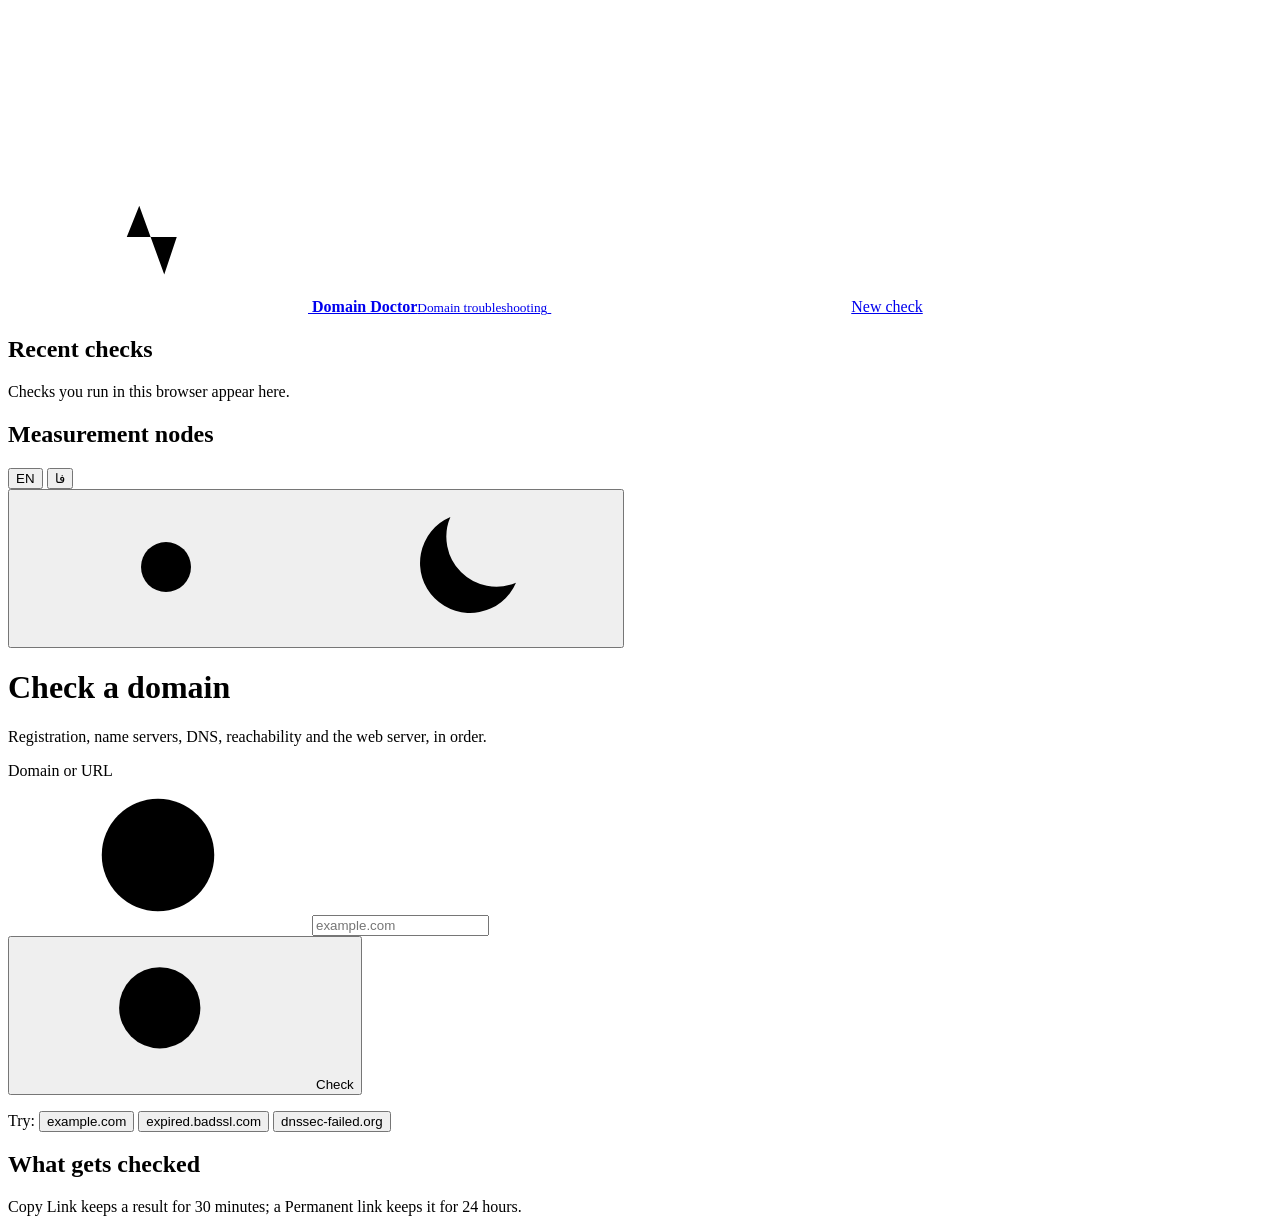
==== web/static/index.html @ 98bd153e "Domain Doctor: layered domain troubleshooting with master/agent probes Registration (RDAP/WHOIS) -> " ====
<!doctype html>
<html lang="en" dir="ltr" data-theme="dark">
<head>
<meta charset="utf-8">
<meta name="viewport" content="width=device-width, initial-scale=1">
<meta name="color-scheme" content="dark light">
<title>Domain Doctor</title>
<link rel="preload" href="/static/fonts/Vazirmatn-wght.woff2" as="font" type="font/woff2" crossorigin>
<link rel="stylesheet" href="/static/style.css">
<link rel="icon" href="data:image/svg+xml,%3Csvg xmlns='http://www.w3.org/2000/svg' viewBox='0 0 32 32'%3E%3Crect width='32' height='32' rx='9' fill='%233288E5'/%3E%3Cpath d='M6 17h5l2.5-6 4 11 2.5-5H26' fill='none' stroke='%23020D13' stroke-width='2.6' stroke-linecap='round' stroke-linejoin='round'/%3E%3C/svg%3E">
</head>
<body>
<svg class="sprite" aria-hidden="true" focusable="false" xmlns="http://www.w3.org/2000/svg">
  <symbol id="i-pulse" viewBox="0 0 24 24"><path d="M3 12h4l2-5 4 11 2-6h6"/></symbol>
  <symbol id="i-plus" viewBox="0 0 24 24"><path d="M12 5v14M5 12h14"/></symbol>
  <symbol id="i-search" viewBox="0 0 24 24"><circle cx="11" cy="11" r="6.5"/><path d="m20 20-4.2-4.2"/></symbol>
  <symbol id="i-globe" viewBox="0 0 24 24"><circle cx="12" cy="12" r="9"/><path d="M3 12h18M12 3c2.5 2.6 3.8 5.6 3.8 9s-1.3 6.4-3.8 9c-2.5-2.6-3.8-5.6-3.8-9S9.5 5.6 12 3z"/></symbol>
  <symbol id="i-id" viewBox="0 0 24 24"><rect x="3" y="5" width="18" height="14" rx="3"/><circle cx="9" cy="11" r="2"/><path d="M6 16c.7-1.3 1.8-2 3-2s2.3.7 3 2M14.5 10h4M14.5 13.5h3"/></symbol>
  <symbol id="i-servers" viewBox="0 0 24 24"><rect x="4" y="4" width="16" height="6.5" rx="2"/><rect x="4" y="13.5" width="16" height="6.5" rx="2"/><path d="M8 7.25h.01M8 16.75h.01"/></symbol>
  <symbol id="i-records" viewBox="0 0 24 24"><path d="M8 6h12M8 12h12M8 18h12"/><path d="M4 6h.01M4 12h.01M4 18h.01"/></symbol>
  <symbol id="i-radar" viewBox="0 0 24 24"><circle cx="12" cy="12" r="9"/><circle cx="12" cy="12" r="5"/><path d="M12 12l5.5-5.5"/><circle cx="12" cy="12" r="1"/></symbol>
  <symbol id="i-window" viewBox="0 0 24 24"><rect x="3" y="4.5" width="18" height="15" rx="3"/><path d="M3 9h18M6.5 6.8h.01M9 6.8h.01"/></symbol>
  <symbol id="i-ok" viewBox="0 0 24 24"><circle cx="12" cy="12" r="9"/><path d="m8 12.3 2.7 2.7L16 9.7"/></symbol>
  <symbol id="i-warn" viewBox="0 0 24 24"><path d="M10.3 4.4 2.9 17.3A2 2 0 0 0 4.6 20h14.8a2 2 0 0 0 1.7-2.7L13.7 4.4a2 2 0 0 0-3.4 0z"/><path d="M12 9.5v4M12 16.8h.01"/></symbol>
  <symbol id="i-fail" viewBox="0 0 24 24"><circle cx="12" cy="12" r="9"/><path d="m9 9 6 6M15 9l-6 6"/></symbol>
  <symbol id="i-skip" viewBox="0 0 24 24"><circle cx="12" cy="12" r="9"/><path d="M8 12h8"/></symbol>
  <symbol id="i-info" viewBox="0 0 24 24"><circle cx="12" cy="12" r="9"/><path d="M12 11v5.5M12 7.8h.01"/></symbol>
  <symbol id="i-link" viewBox="0 0 24 24"><path d="M10 14a4 4 0 0 0 5.7 0l3-3a4 4 0 0 0-5.7-5.7l-1 1"/><path d="M14 10a4 4 0 0 0-5.7 0l-3 3a4 4 0 0 0 5.7 5.7l1-1"/></symbol>
  <symbol id="i-pin" viewBox="0 0 24 24"><path d="M7 4h10v16l-5-3.5L7 20z"/></symbol>
  <symbol id="i-download" viewBox="0 0 24 24"><path d="M12 4v11M7.5 10.5 12 15l4.5-4.5M5 20h14"/></symbol>
  <symbol id="i-sun" viewBox="0 0 24 24"><circle cx="12" cy="12" r="4"/><path d="M12 2.5v2M12 19.5v2M2.5 12h2M19.5 12h2M5.3 5.3l1.4 1.4M17.3 17.3l1.4 1.4M5.3 18.7l1.4-1.4M17.3 6.7l1.4-1.4"/></symbol>
  <symbol id="i-moon" viewBox="0 0 24 24"><path d="M20 14.5A8 8 0 0 1 9.5 4a8 8 0 1 0 10.5 10.5z"/></symbol>
  <symbol id="i-clock" viewBox="0 0 24 24"><circle cx="12" cy="12" r="9"/><path d="M12 7.5V12l3 2"/></symbol>
  <symbol id="i-route" viewBox="0 0 24 24"><circle cx="6" cy="18" r="2.5"/><circle cx="18" cy="6" r="2.5"/><path d="M8.5 18H15a3 3 0 0 0 0-6H9a3 3 0 0 1 0-6h6.5"/></symbol>
  <symbol id="i-chevron" viewBox="0 0 24 24"><path d="m9 6 6 6-6 6"/></symbol>
</svg>

<div class="app">
  <aside class="rail" aria-label="Sidebar">
    <a class="brand" href="/">
      <span class="brand-mark"><svg class="icon"><use href="#i-pulse"/></svg></span>
      <span class="brand-text"><strong>Domain Doctor</strong><small data-i18n="tagline">Domain troubleshooting</small></span>
    </a>

    <a class="new-check" href="/"><svg class="icon"><use href="#i-plus"/></svg><span data-i18n="newCheck">New check</span></a>

    <section class="rail-section" aria-labelledby="recent-h">
      <h2 id="recent-h" class="rail-h" data-i18n="recent">Recent checks</h2>
      <ul id="recent" class="rail-list"></ul>
      <p id="recent-empty" class="rail-empty" data-i18n="recentEmpty">Checks you run in this browser appear here.</p>
    </section>

    <section class="rail-section" aria-labelledby="nodes-h">
      <h2 id="nodes-h" class="rail-h" data-i18n="nodes">Measurement nodes</h2>
      <ul id="nodelist" class="rail-list nodes"></ul>
    </section>

    <div class="rail-foot">
      <div class="seg" role="group" aria-label="Language">
        <button type="button" data-lang="en" aria-pressed="true">EN</button>
        <button type="button" data-lang="fa" aria-pressed="false" lang="fa">فا</button>
      </div>
      <button type="button" class="icon-btn" id="theme" aria-label="Switch theme">
        <svg class="icon only-dark"><use href="#i-sun"/></svg><svg class="icon only-light"><use href="#i-moon"/></svg>
      </button>
    </div>
  </aside>

  <main class="main" id="main">
    <header class="topbar">
      <div class="topbar-title">
        <h1 id="page-title" data-i18n="titleNew">Check a domain</h1>
        <p id="page-sub" class="muted" data-i18n="subNew">Registration, name servers, DNS, reachability and the web server, in order.</p>
      </div>
      <div class="actions" id="actions" hidden>
        <button type="button" class="btn ghost" id="copy"><svg class="icon"><use href="#i-link"/></svg><span data-i18n="copyLink">Copy link</span></button>
        <button type="button" class="btn ghost" id="perma"><svg class="icon"><use href="#i-pin"/></svg><span data-i18n="permaLink">Permanent link</span></button>
        <a class="btn ghost" id="exp-json" href="#" download><svg class="icon"><use href="#i-download"/></svg>JSON</a>
        <a class="btn ghost" id="exp-md" href="#" download><svg class="icon"><use href="#i-download"/></svg>Markdown</a>
      </div>
    </header>

    <form id="form" class="widget search" autocomplete="off">
      <label for="domain" class="search-label" data-i18n="inputLabel">Domain or URL</label>
      <div class="search-row">
        <div class="field">
          <svg class="icon field-icon"><use href="#i-globe"/></svg>
          <input id="domain" name="domain" type="text" dir="ltr" placeholder="example.com" spellcheck="false" autocapitalize="off" required maxlength="2048">
        </div>
        <button id="go" type="submit" class="btn primary"><svg class="icon"><use href="#i-search"/></svg><span data-i18n="check">Check</span></button>
      </div>
      <p class="hint"><span data-i18n="try">Try:</span>
        <button type="button" class="chip" data-example="example.com">example.com</button>
        <button type="button" class="chip" data-example="expired.badssl.com">expired.badssl.com</button>
        <button type="button" class="chip" data-example="dnssec-failed.org">dnssec-failed.org</button>
      </p>
    </form>

    <p id="error" class="alert" role="alert" hidden></p>
    <p id="banner" class="banner" role="status" hidden></p>

    <section id="intro" class="intro" aria-labelledby="intro-h">
      <h2 id="intro-h" data-i18n="introH">What gets checked</h2>
      <ol class="intro-steps" id="intro-steps"></ol>
    </section>

    <section id="result" hidden>
      <div class="result-head">
        <h2 id="title" dir="ltr"></h2>
        <p id="meta" class="muted"></p>
      </div>
      <ol class="pipeline" id="pipeline" aria-label="Check progress"></ol>
      <section id="diagnosis" class="widget diagnosis" hidden aria-live="polite"></section>
      <div id="cards" class="cards"></div>
    </section>

    <footer class="foot muted" data-i18n="footer">Copy Link keeps a result for 30 minutes; a Permanent link keeps it for 24 hours.</footer>
  </main>
</div>
<script src="/static/app.js"></script>
</body>
</html>
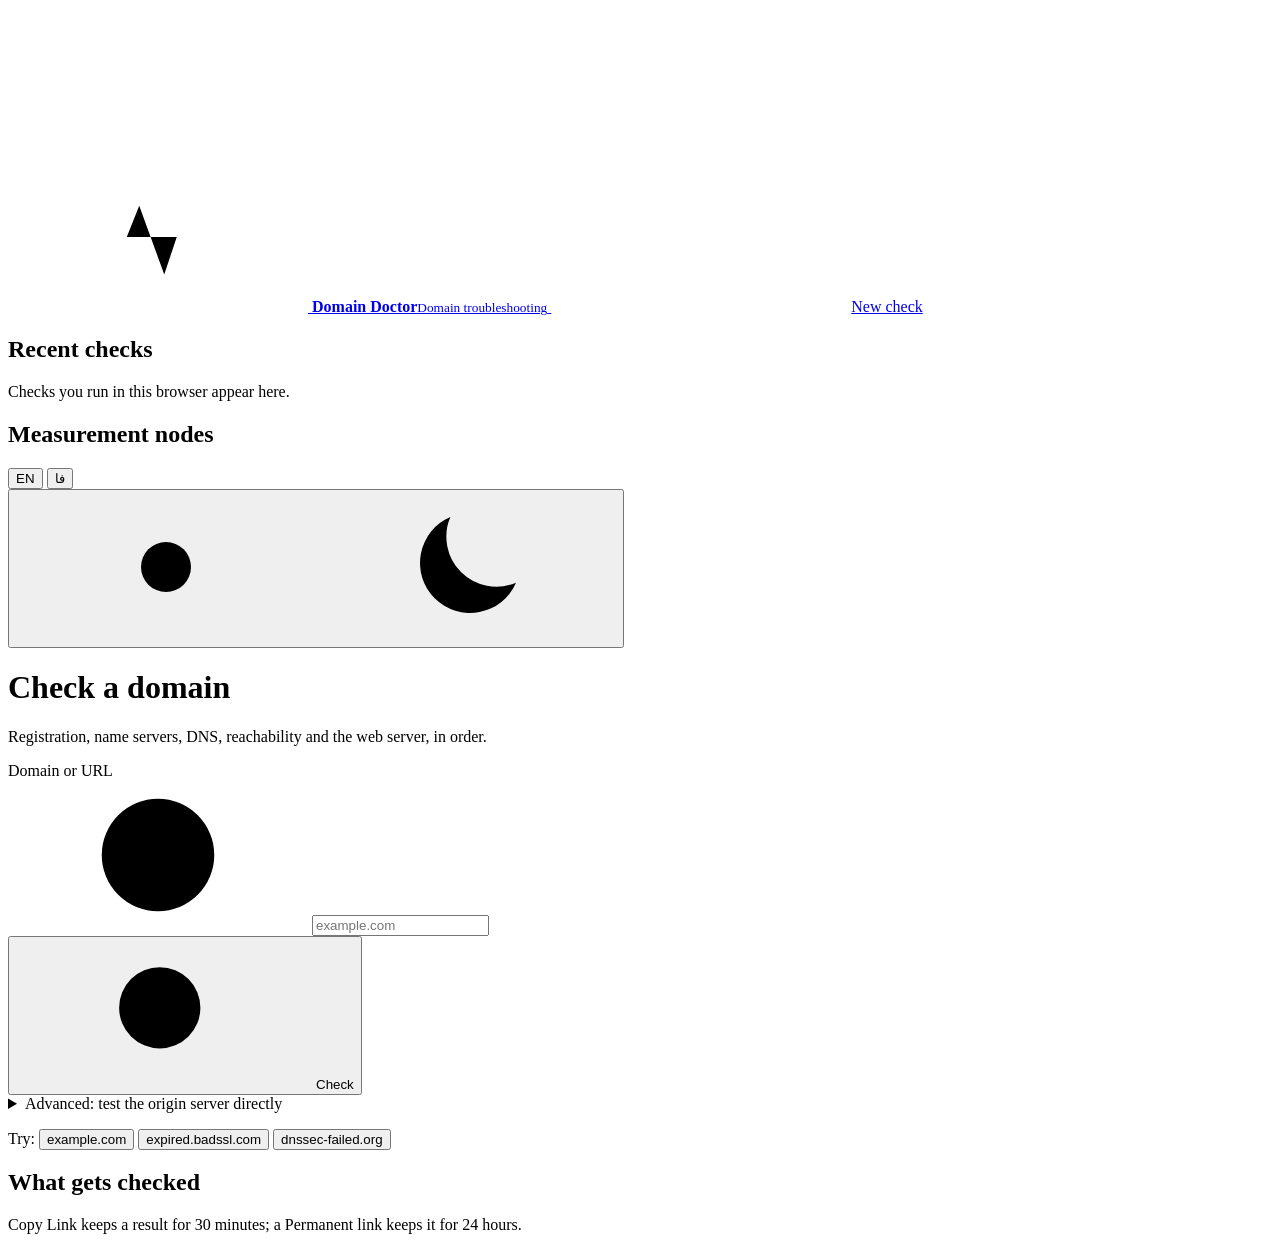
==== commit c770b589: "Website Load Troubleshooter: find where a site fails and how to fix it Upgrade step 5 "Web server" i" ====
--- a/web/static/index.html
+++ b/web/static/index.html
@@ -89,6 +89,15 @@
         </div>
         <button id="go" type="submit" class="btn primary"><svg class="icon"><use href="#i-search"/></svg><span data-i18n="check">Check</span></button>
       </div>
+      <details class="adv" id="adv">
+        <summary data-i18n="advanced">Advanced: test the origin server directly</summary>
+        <label for="origin" class="search-label" data-i18n="originLabel">Origin server IP (optional)</label>
+        <div class="field">
+          <svg class="icon field-icon"><use href="#i-servers"/></svg>
+          <input id="origin" name="origin" type="text" dir="ltr" placeholder="93.184.215.14" spellcheck="false" autocapitalize="off" maxlength="64" inputmode="decimal">
+        </div>
+        <p class="warn-note" data-i18n="originWarn">Only enter the IP of an origin server you own or are allowed to test.</p>
+      </details>
       <p class="hint"><span data-i18n="try">Try:</span>
         <button type="button" class="chip" data-example="example.com">example.com</button>
         <button type="button" class="chip" data-example="expired.badssl.com">expired.badssl.com</button>
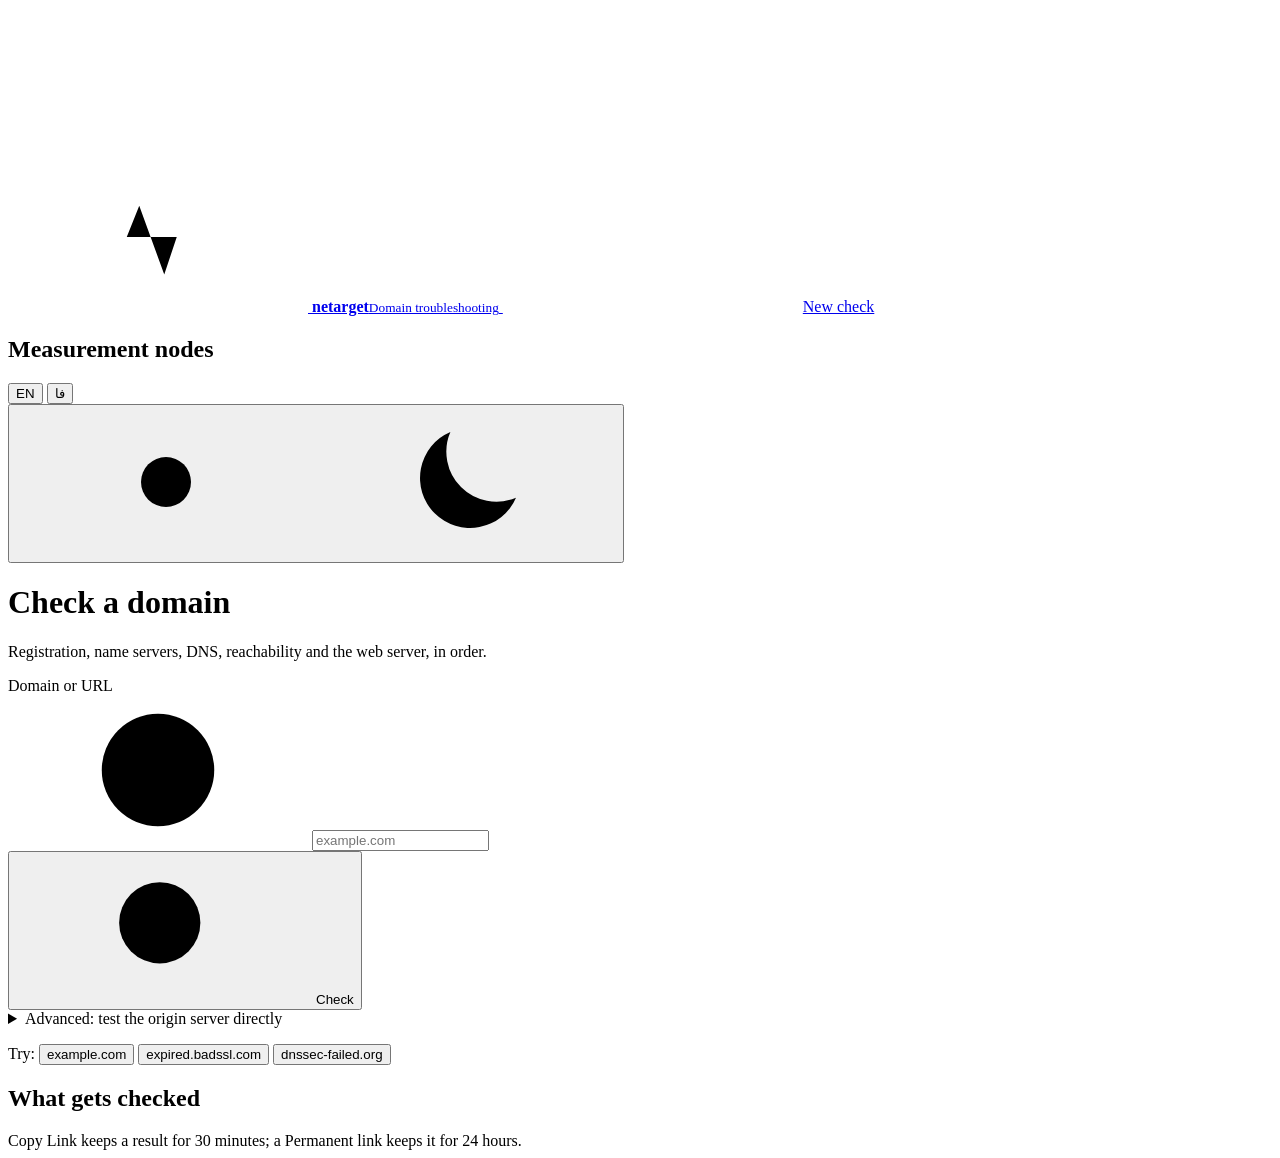
==== commit 8de830f7: "Rename to netarget and drop recent checks from the sidebar - User-facing name is now "netarget": pag" ====
--- a/web/static/index.html
+++ b/web/static/index.html
@@ -4,7 +4,7 @@
 <meta charset="utf-8">
 <meta name="viewport" content="width=device-width, initial-scale=1">
 <meta name="color-scheme" content="dark light">
-<title>Domain Doctor</title>
+<title>netarget</title>
 <link rel="preload" href="/static/fonts/Vazirmatn-wght.woff2" as="font" type="font/woff2" crossorigin>
 <link rel="stylesheet" href="/static/style.css">
 <link rel="icon" href="data:image/svg+xml,%3Csvg xmlns='http://www.w3.org/2000/svg' viewBox='0 0 32 32'%3E%3Crect width='32' height='32' rx='9' fill='%233288E5'/%3E%3Cpath d='M6 17h5l2.5-6 4 11 2.5-5H26' fill='none' stroke='%23020D13' stroke-width='2.6' stroke-linecap='round' stroke-linejoin='round'/%3E%3C/svg%3E">
@@ -39,16 +39,10 @@
   <aside class="rail" aria-label="Sidebar">
     <a class="brand" href="/">
       <span class="brand-mark"><svg class="icon"><use href="#i-pulse"/></svg></span>
-      <span class="brand-text"><strong>Domain Doctor</strong><small data-i18n="tagline">Domain troubleshooting</small></span>
+      <span class="brand-text"><strong>netarget</strong><small data-i18n="tagline">Domain troubleshooting</small></span>
     </a>
 
     <a class="new-check" href="/"><svg class="icon"><use href="#i-plus"/></svg><span data-i18n="newCheck">New check</span></a>
-
-    <section class="rail-section" aria-labelledby="recent-h">
-      <h2 id="recent-h" class="rail-h" data-i18n="recent">Recent checks</h2>
-      <ul id="recent" class="rail-list"></ul>
-      <p id="recent-empty" class="rail-empty" data-i18n="recentEmpty">Checks you run in this browser appear here.</p>
-    </section>
 
     <section class="rail-section" aria-labelledby="nodes-h">
       <h2 id="nodes-h" class="rail-h" data-i18n="nodes">Measurement nodes</h2>
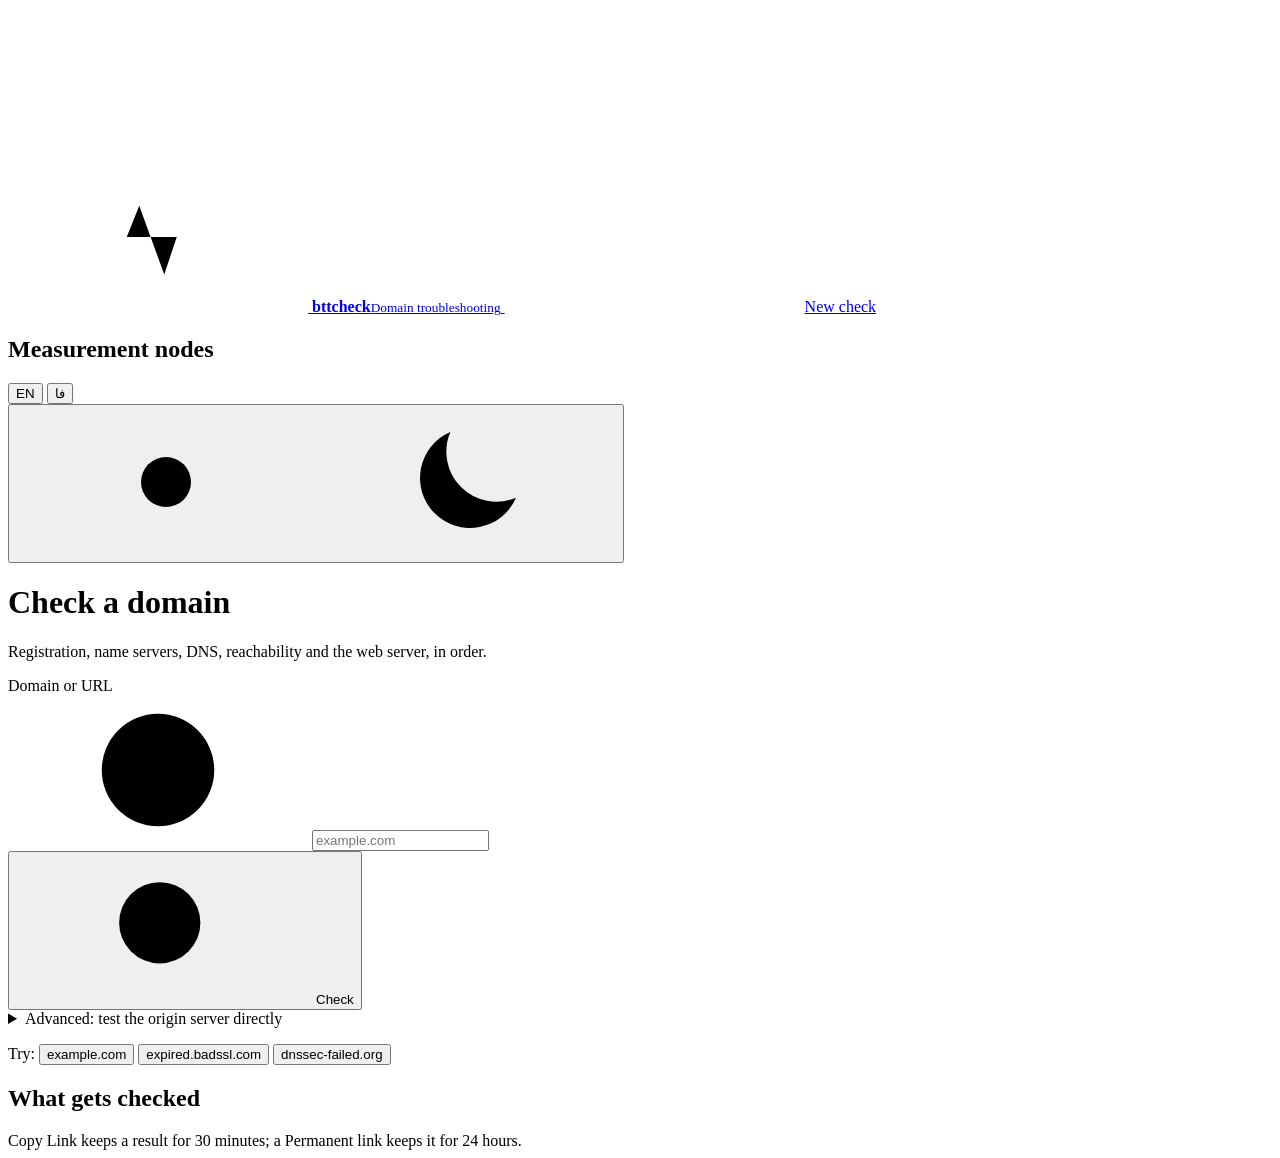
==== commit e4ec204b: "Sidebar brand "bttcheck"; no warning when .ir registration data is hidden - Sidebar logo text reads " ====
--- a/web/static/index.html
+++ b/web/static/index.html
@@ -39,7 +39,7 @@
   <aside class="rail" aria-label="Sidebar">
     <a class="brand" href="/">
       <span class="brand-mark"><svg class="icon"><use href="#i-pulse"/></svg></span>
-      <span class="brand-text"><strong>netarget</strong><small data-i18n="tagline">Domain troubleshooting</small></span>
+      <span class="brand-text"><strong>bttcheck</strong><small data-i18n="tagline">Domain troubleshooting</small></span>
     </a>
 
     <a class="new-check" href="/"><svg class="icon"><use href="#i-plus"/></svg><span data-i18n="newCheck">New check</span></a>
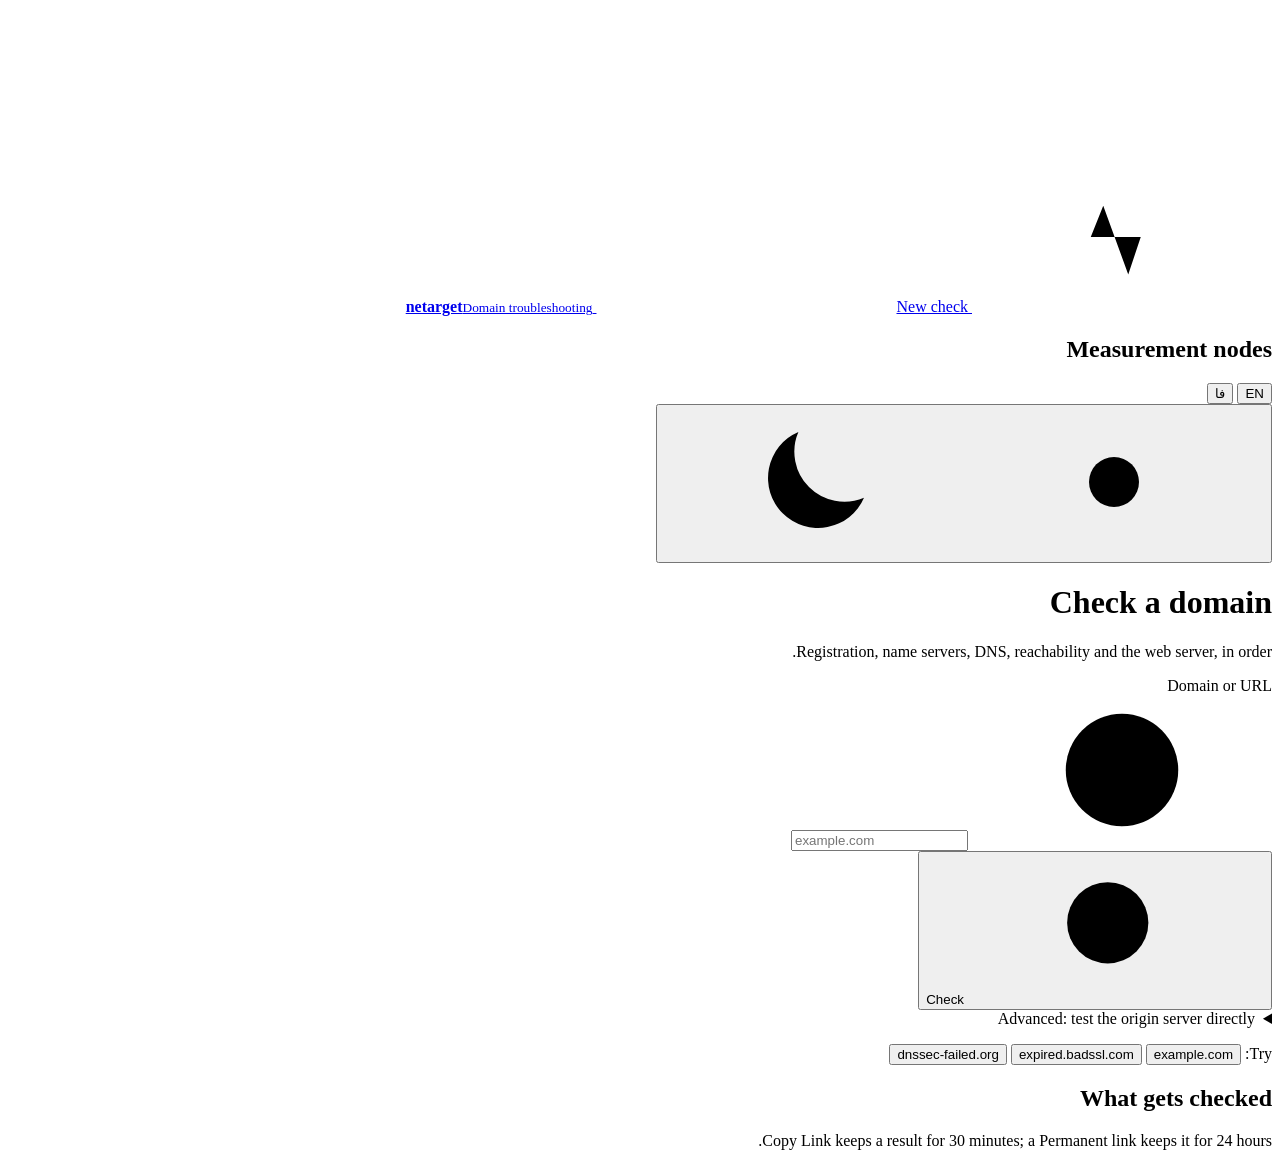
==== commit 4f021e39: "Default the panel to Farsi and the light theme; brand it netarget The sidebar brand said "bttcheck";" ====
--- a/web/static/index.html
+++ b/web/static/index.html
@@ -1,5 +1,5 @@
 <!doctype html>
-<html lang="en" dir="ltr" data-theme="dark">
+<html lang="fa" dir="rtl" data-theme="light">
 <head>
 <meta charset="utf-8">
 <meta name="viewport" content="width=device-width, initial-scale=1">
@@ -39,7 +39,7 @@
   <aside class="rail" aria-label="Sidebar">
     <a class="brand" href="/">
       <span class="brand-mark"><svg class="icon"><use href="#i-pulse"/></svg></span>
-      <span class="brand-text"><strong>bttcheck</strong><small data-i18n="tagline">Domain troubleshooting</small></span>
+      <span class="brand-text"><strong>netarget</strong><small data-i18n="tagline">Domain troubleshooting</small></span>
     </a>
 
     <a class="new-check" href="/"><svg class="icon"><use href="#i-plus"/></svg><span data-i18n="newCheck">New check</span></a>
@@ -51,8 +51,8 @@
 
     <div class="rail-foot">
       <div class="seg" role="group" aria-label="Language">
-        <button type="button" data-lang="en" aria-pressed="true">EN</button>
-        <button type="button" data-lang="fa" aria-pressed="false" lang="fa">فا</button>
+        <button type="button" data-lang="en" aria-pressed="false">EN</button>
+        <button type="button" data-lang="fa" aria-pressed="true" lang="fa">فا</button>
       </div>
       <button type="button" class="icon-btn" id="theme" aria-label="Switch theme">
         <svg class="icon only-dark"><use href="#i-sun"/></svg><svg class="icon only-light"><use href="#i-moon"/></svg>
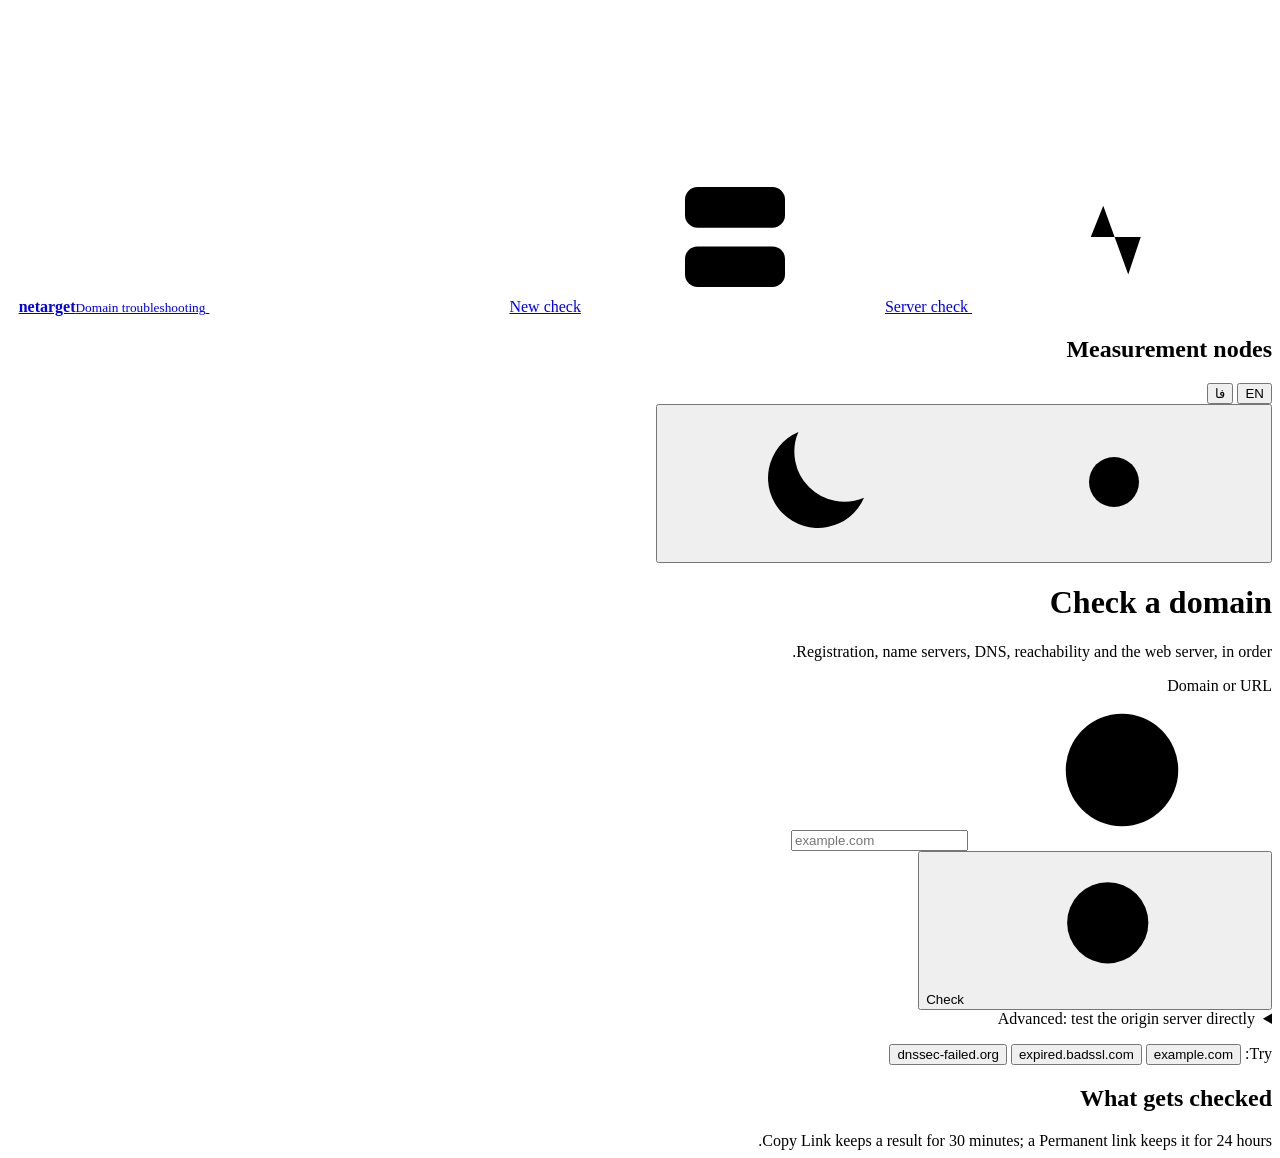
==== commit da531b8f: "Add Server Accessibility check (reachability + identity) A support-desk feature alongside the domain" ====
--- a/web/static/index.html
+++ b/web/static/index.html
@@ -43,6 +43,7 @@
     </a>
 
     <a class="new-check" href="/"><svg class="icon"><use href="#i-plus"/></svg><span data-i18n="newCheck">New check</span></a>
+    <a class="new-check" href="/server-check"><svg class="icon"><use href="#i-servers"/></svg><span data-i18n="serverCheck">Server check</span></a>
 
     <section class="rail-section" aria-labelledby="nodes-h">
       <h2 id="nodes-h" class="rail-h" data-i18n="nodes">Measurement nodes</h2>
